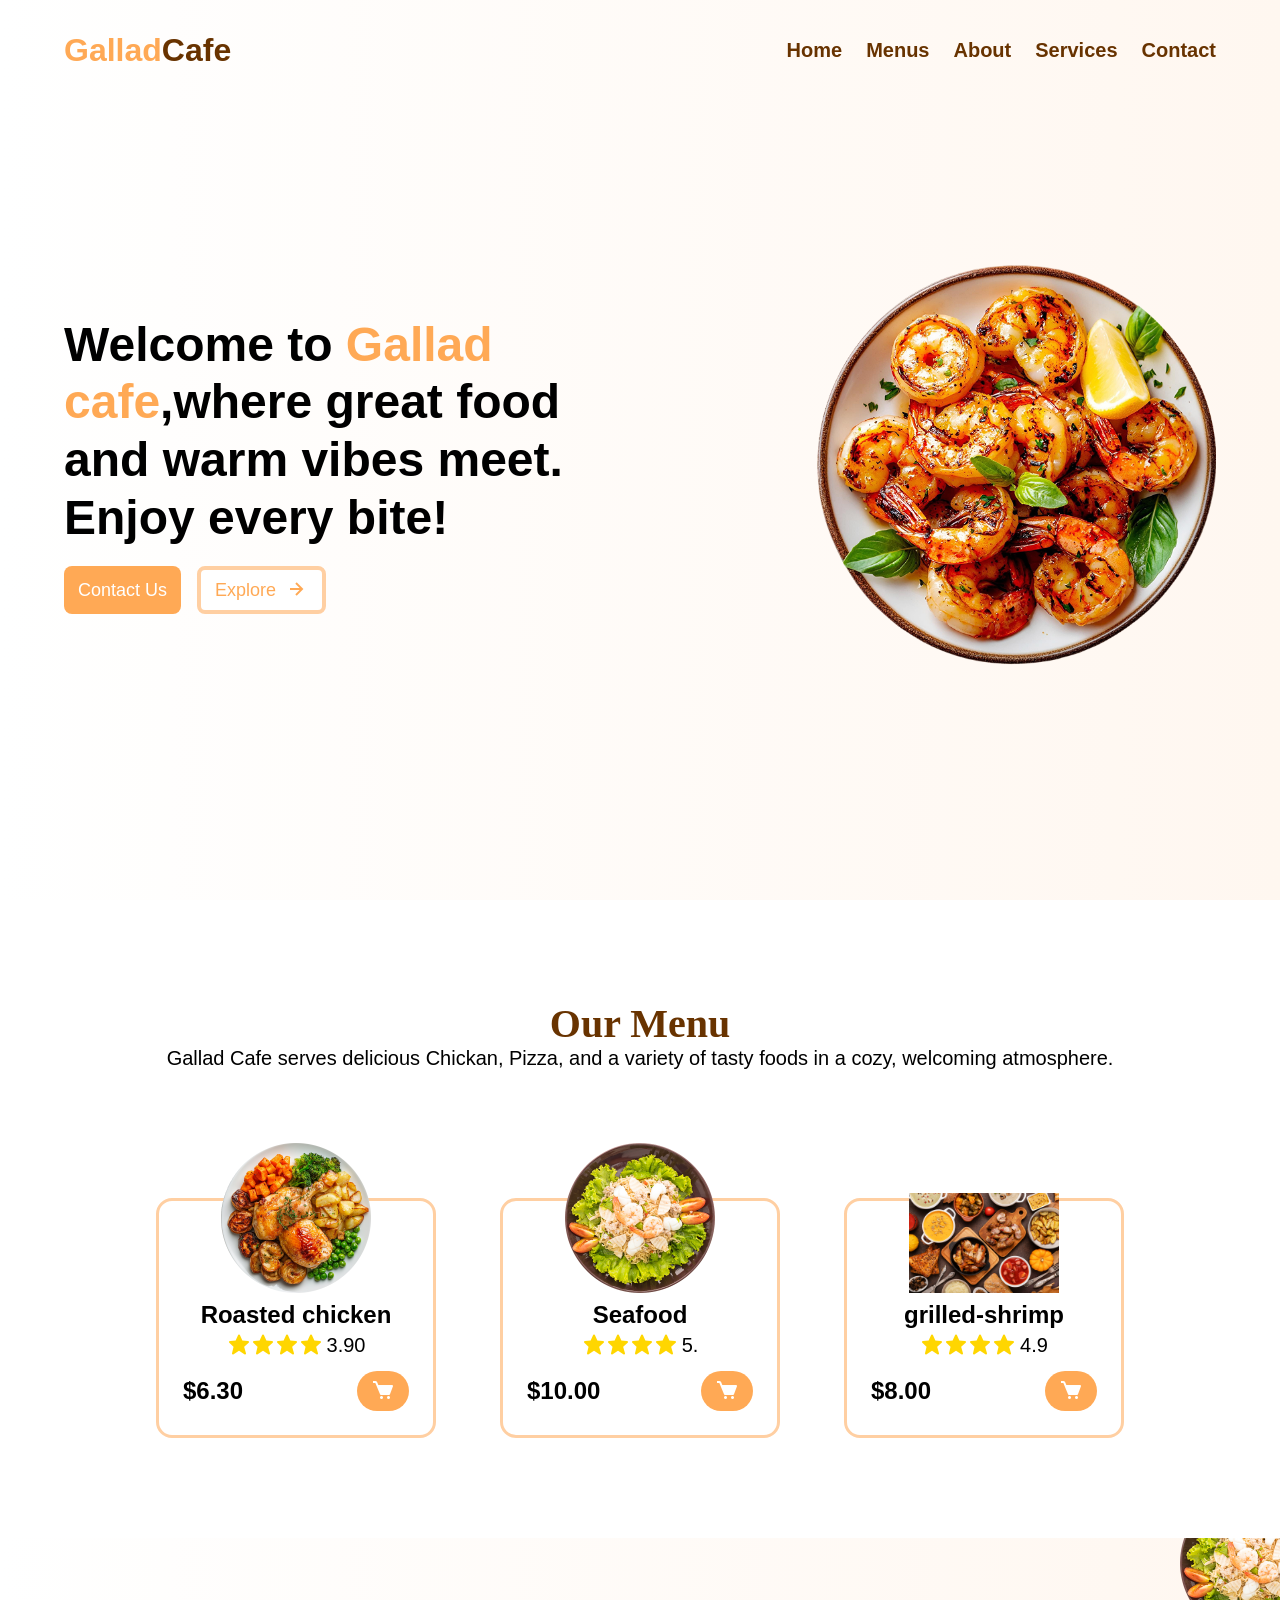
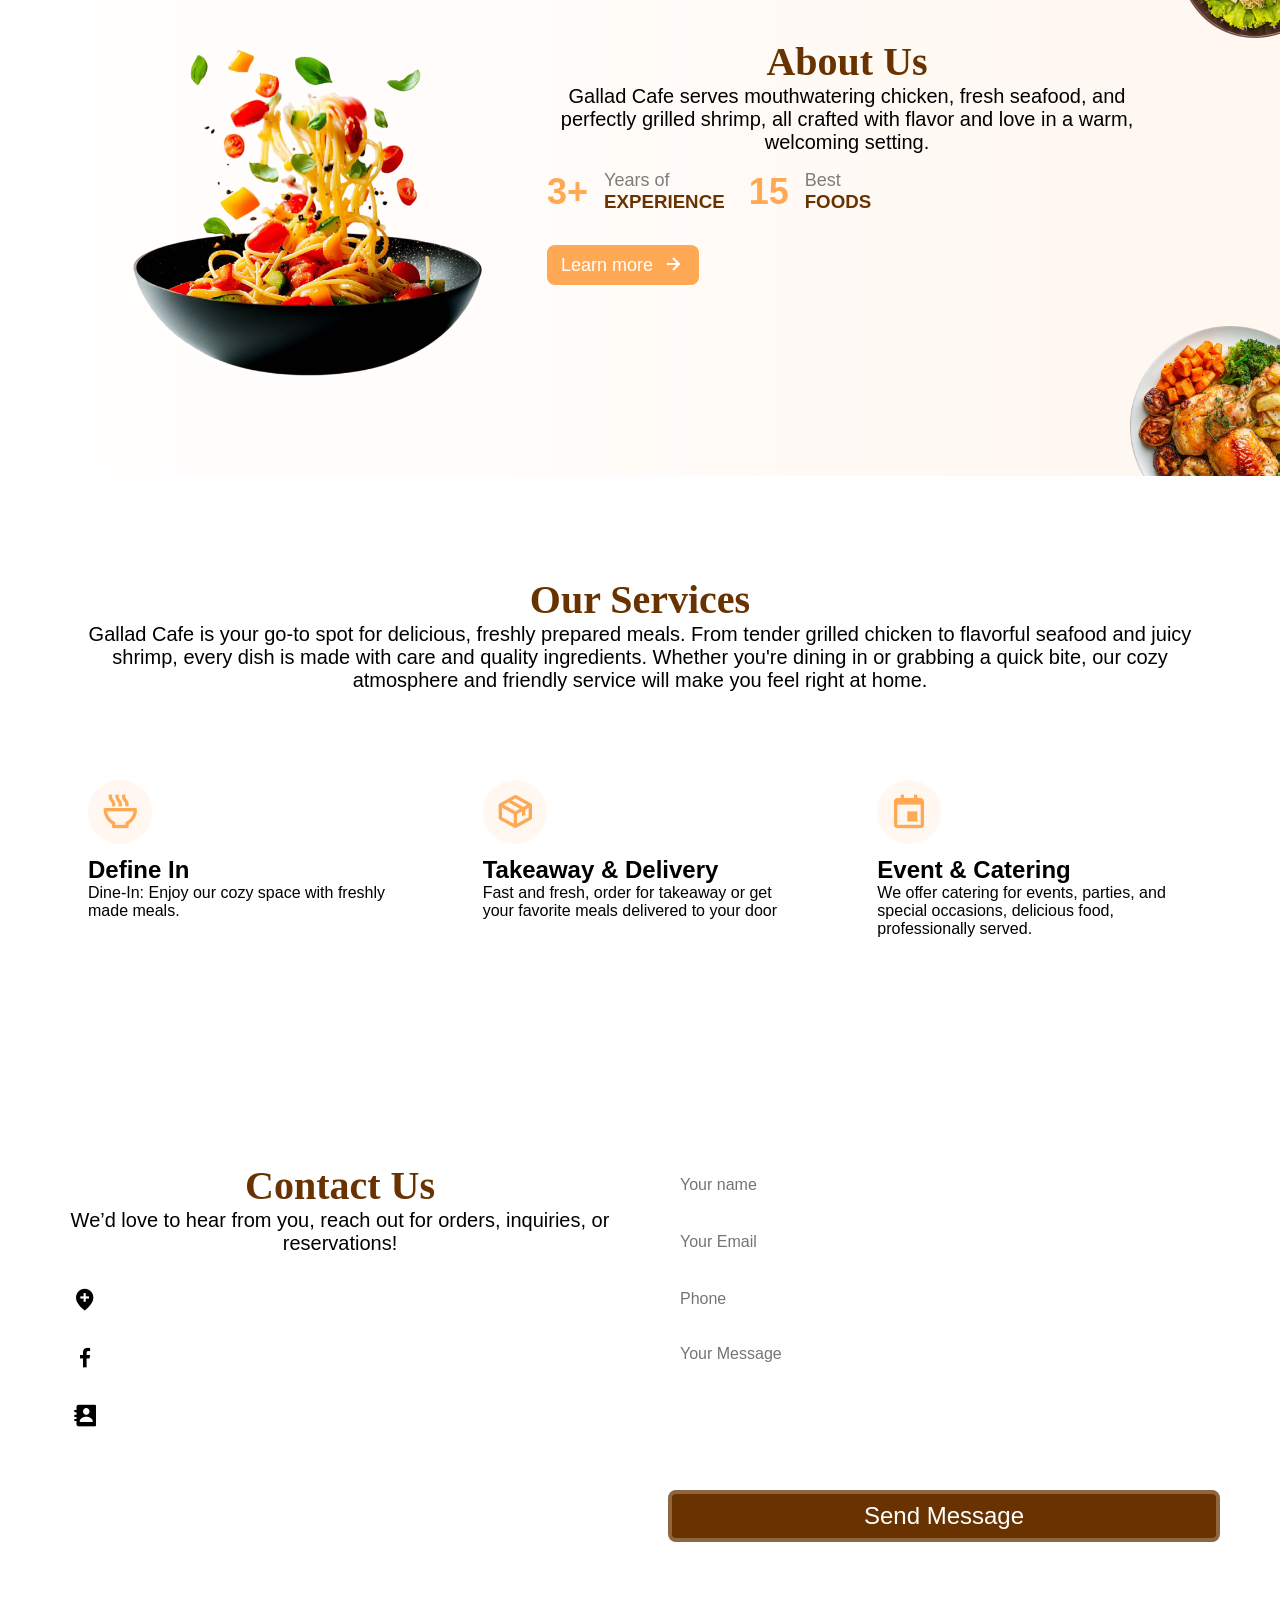
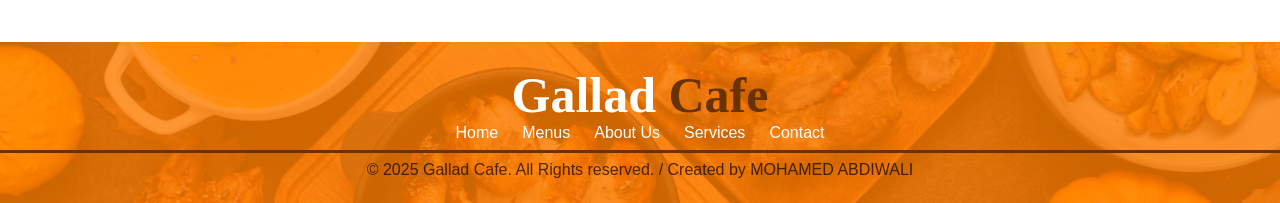
==== Restaurant.html @ 8cb32414 "My restuarant" ====
<!DOCTYPE html>
<html lang="en">
<head>
  <meta charset="UTF-8">
  <meta name="viewport" content="width=device-width, initial-scale=1.0">
  <title>Gallad Cafe</title>
  <link rel="preconnect" href="https://fonts.googleapis.com">
  <link rel="preconnect" href="https://fonts.gstatic.com" crossorigin>
  <link href='https://unpkg.com/boxicons@2.1.4/css/boxicons.min.css' rel="stylesheet">
  <link rel="stylesheet" href="Restuarant.css">
</head>
<body>
      <!-- Header -->
       <header class="header">
        <h1 class="header-title">Gallad<span>Cafe</span></h1>

        <ul class="header-menus">
          <li><a href="#Home">Home</a></li>
          <li><a href="#Menus">Menus</a></li>
          <li><a href="#About">About</a></li>
          <li><a href="#Services">Services</a></li>
          <li><a href="#Contact">Contact</a></li>
    

        </ul>
       </header>

       <!-- Home section -->
       <section id="home" class="section-home section-menu">
        <div class="section-home_content">
            <h1 class="section-home_title">Welcome to <span>Gallad cafe</span>,where great food and warm vibes meet. Enjoy every bite!</h1>
            <div class="section-home_buttons">
                <button class="primary-button">Contact Us</button>
                <button class="light-button">Explore
                  <i class='bx bx-right-arrow-alt'></i>
                </button>
            </div>
        </div>
        <img class="section-home_img" src="grilled-shrimp.png" alt="">

    </section>
       <!-- end section home -->

       <!--section-menus  -->

       <section class="section-menus section-menu" id="menus">
        <h1 class="section-title">Our <span>Menu</span></h1>
        <p class="section-desk">Gallad Cafe serves delicious Chickan, Pizza, and a variety of tasty foods in a cozy, welcoming atmosphere.</p>
          
        <div class="section-menus_cards">

          <!-- card 1 -->
          <div class="section-menus_card">
            <img class="section-menus_card-image" src="roasted-chicken.png" alt="">
            <h3 class="section-menus_card-title">Roasted chicken</h3>

            <div class="section-menus_card-rating">
              <i class='bx bxs-star'></i>
              <i class='bx bxs-star'></i>
              <i class='bx bxs-star'></i>
              <i class='bx bxs-star'></i>
              <span>3.90</span>
             
            </div>
            
            <div class="section-menus_card-footer">
              <h2 class="section-menus_card-price">$6.30</h2>
              <button class=" section-menus_card-button--buy primary-button">
                <i class='bx bxs-cart'></i>
              </button>

        
            </div>
        </div>

        <!-- card 2 -->
        <div class="section-menus_card">
          <img class="section-menus_card-image" src="seafood-noodles.png" alt="">
          <h3 class="section-menus_card-title">Seafood</h3>

          <div class="section-menus_card-rating">
            <i class='bx bxs-star'></i>
            <i class='bx bxs-star'></i>
            <i class='bx bxs-star'></i>
            <i class='bx bxs-star'></i>
            <span>5.</span>
           
          </div>
          
          <div class="section-menus_card-footer">
            <h2 class="section-menus_card-price">$10.00</h2>
            <button class=" section-menus_card-button--buy primary-button">
              <i class='bx bxs-cart'></i>
            </button>
          </div>
        </div>
          
          <!-- card 3 -->
            <div class="section-menus_card">
              <img class="section-menus_card-image" src="top-view-table-full-food.jpg" alt="">
              <h3 class="section-menus_card-title">grilled-shrimp</h3>
  
              <div class="section-menus_card-rating">
                <i class='bx bxs-star'></i>
                <i class='bx bxs-star'></i>
                <i class='bx bxs-star'></i>
                <i class='bx bxs-star'></i>
                <span>4.9</span>
               
              </div>
              
              <div class="section-menus_card-footer">
                <h2 class="section-menus_card-price">$8.00</h2>
                <button class=" section-menus_card-button--buy primary-button">
                  <i class='bx bxs-cart'></i>
                </button>
  
          
              </div>
              </div>
        
          </div>
       </section>

       <!-- end section-menus -->

       <!-- section about -->
        <section id="about" class="section-about section-menu">
          <img class="section-about-image" src="pasta.png" alt="pasta">
          <div class="section-about_content">
            <h1 class="section-title">About <span>Us</span></h1>
            <p class="section-desk">Gallad Cafe serves mouthwatering chicken, fresh seafood, and perfectly grilled shrimp, all crafted with flavor and love in a warm, welcoming setting.</p>

            <div class="section-about_stats">
              <div class="section-about_stat">
              <h1 class="section-about_stat-number">3+</h1>
              <div class="section-about_stat-text">
                <span class="section-about_stat-desk">Years of</span>
                <h3 class="section-about_stat-title">EXPERIENCE</h3>
              </div>
            </div>

            <div class="section-about_stat">
              <h1 class="section-about_stat-number">15</h1>
              <div class="section-about_stat-text">
                <span class="section-about_stat-desk">Best</span>
                <h3 class="section-about_stat-title">FOODS</h3>
              </div>
            </div>
            
          </div>
          <button class="primary-button hover-icon-right">Learn more
            <i class='bx bx-right-arrow-alt'></i>
          </button>
          

          </div>

          <img class="section-about_image-background1" src="seafood-noodles.png" alt="seafood">

          <img class="section-about_image-background2" src="roasted-chicken.png" alt="chicken">
        
        </section>
        <!-- end section about -->


        <!-- section services -->

        <section class="section-services section-menu" id="services">
          <h1 class="section-title">Our <span>Services</span></h1>
          <p class="section-desk">Gallad Cafe is your go-to spot for delicious, freshly prepared meals. From tender grilled chicken to flavorful seafood and juicy shrimp, every dish is made with care and quality ingredients. Whether you're dining in or grabbing a quick bite, our cozy atmosphere and friendly service will make you feel right at home.</p>

          <div class="section-servic_cards">

            <div class="section-services_card">
              <div class="section-services_card-icon">
                <i class='bx bx-bowl-hot'></i>
              </div>
              <h1 class="section-services_card-title">Define In</h1>
              <p>Dine-In: Enjoy our cozy space with freshly made meals.</p>
            </div>
            <div class="section-services_card">
              <div class="section-services_card-icon">
                <i class='bx bx-package'></i>
              </div>
              <h1 class="section-services_card-title">Takeaway & Delivery</h1>
              <p>Fast and fresh, order for takeaway or get your favorite meals delivered to your door</p>
          </div>
          <div class="section-services_card">
            <div class="section-services_card-icon">
              <i class='bx bx-calendar-event'></i>
            </div>
            <h1 class="section-services_card-title">Event & Catering</h1>
            <p>We offer catering for events, parties, and special occasions, delicious food, professionally served.</p>
        </div>
          
          
          </div>
          


        </section>
        <!-- end section services -->

        <!-- section contact -->

        <section class="section-contact section-menu" id="contact">
          <div class="section-contact_info">
            <h1 class="section-title">Contact <span>Us</span></h1>
            <p class="section-desk">We’d love to hear from you, reach out for orders, inquiries, or reservations!</p>

            <div class="section-contact_info-items">
              <div class="section-contact_info-item">

                <div class="section-contact_info-item-icon">
                  <i class='bx bxs-location-plus'></i>
                </div>
                <a class="section-contact_info-item-link" href="#">
                  Gallad Cafe, Parklands, Nairobi, Street 6, Near City Park.
                </a>
              
              </div>
              <div class="section-contact_info-item">

                <div class="section-contact_info-item-icon">
                  <i class='bx bxl-facebook'></i>
                </div>
                <a class="section-contact_info-item-link" href="#">
                  @GalladCafe
                </a>
              
              </div>
              <div class="section-contact_info-item">

                <div class="section-contact_info-item-icon">
                  <i class='bx bxs-contact'></i>
                </div>
                <a class="section-contact_info-item-link" href="#">
                  0742283377
                </a>
              
              </div>
            </div>


          </div>
        </div>

            <form class="section-contact_form" action="#" >
              <input type="text" class="text-field" placeholder="Your name">
              <input type="Email" class="text-field" placeholder="Your Email">
              <input type="Tell" class="text-field" placeholder="Phone">
              <textarea class="text-field text-field--textarea" placeholder="Your Message" rows="5"></textarea>
              <button class=" section-contact_form-button secondary-button">Send Message</button>


            </form>
        </section>

        <!-- end section contact -->

        <!-- Footer -->
         <footer class="footer">
          <h1 class="footer_title">Gallad <span>Cafe</span></h1>
          <ul class="Footer_menus">
            <li class="footer_menus-menu"><a href="#Home">Home</a></li>
            <li class="footer_menus-menu"><a href="#Menus">Menus</a></li>
            <li class="footer_menus-menu"><a href="#About Us">About Us</a></li>
            <li class="footer_menus-menu"><a href="#Services">Services</a></li>
            <li class="footer_menus-menu"><a href="#Contact">Contact</a></li>

          </ul>

          <div class="footer_divider"></div>
          <p class="footer_copright">
            &copy; 2025 Gallad Cafe. All Rights reserved. / Created by MOHAMED ABDIWALI
          </p>
           
         </footer>


        <!-- end Footer -->

</body>
</html>
---- Restuarant.css ----
@import url('https://fonts.googleapis.com/css2?family=Poppins:ital,wght@0,100;0,200;0,300;0,400;0,500;0,600;0,700;0,800;0,900;1,100;1,200;1,300;1,400;1,500;1,600;1,700;1,800;1,900&family=Roboto:ital,wght@0,100..900;1,100..900&display=swap');

*{
    margin: 0;
    padding: 0;
    box-sizing: border-box;
    font-family: 'Poppons', sans-serif ;
}

html{
    scroll-behavior: smooth;
    scroll-padding-top: 100px;

}


:root{
    /* colors */
    --primary-color: #ffa955;
    --background-primary-color: #fff7f0;
    --border-primary-color: #ffcfa2;
    --light-primary-color: #ffbf80;
    --secondary-color: #683300;
    --gray-color: #7f7d7b;
    --transparent-025: rgba(255, 255, 255, 0.25);

    /* radias */
    --small-radias: 8px;
    --medium-radias: 16px;
    --large-radias: 24px;

}

/* components */
.section-menu{
    padding-inline: 5%;
    padding-block: 100px;
}

.primary-button,
.light-button,
.secondary-button{
    padding: 8px 14px;
    font-size: 18px;
    border-radius: var(--small-radias);
    font-weight: 400;
    cursor: pointer;
    display: flex;
    align-items: center;
    gap: 8px;
}

.primary-button:hover i,
.light-button:hover i,
.secondary-button{
    transform: translateX(4px);
}
.primary-button i ,
.light-button i,
.secondary-button {
    font-size: 24px;
    transition: 300ms ease;
     
}

/* .primary-button i,
.light-button i {
font-size: 24px;
} */



.light-button{
    background: white;
    color: var(--primary-color);
    border: 4px solid var(--border-primary-color);

   
}


.primary-button{
    background: var(--primary-color);
    color:white;
    border: 4px solid rgba var(--transparent-025);
   
}

.secondary-button{
    background: var(--secondary-color);
    color: white;
    border: 4px solid var(--transparent-025);
}
.section-title{
    font-family: 'praise', cursive;
    font-size: 40px;
    color: var(--primary-color);
    
}

.section-title span{
    font-family: 'praise', cursive;
    color: var(--secondary-color);
}

.section-desk{
    font-size: 20px;
}
.text-field{
    background: var(--transparent-025);
    padding: 8px 12px;
    border-radius: var(--small-radias);
    border: 4px solid transparent;
    outline: none;
    font-size: 18px;
    color: var(--secondary-color);
    font-weight: 500;
}

.text-field::placeholder{
    font-size: 16px;

}

.text-field--textarea{
    resize: none;
}

/* end components */

/* Header */
.header{
     /* border: solid;  */
     background: linear-gradient(  to right, white, var(--background-primary-color));
    display: flex;
    justify-content: space-between;
    padding-inline: 5%;
    height: 100px;
    align-items: center;
    position: fixed;
    width: 100%;
    box-shadow: 0, 0, 10px rgba(0, 0, 0, 0.1);
    z-index: 1;
}

.header-title{
    color: var(--primary-color);
}
.header-title span{
    color: var(--secondary-color);
}

.header-menus{
    list-style: none;
    display: flex;
    gap: 24px;
}

.header-menus li a{
    text-decoration: none;
    font-weight: 600;
    color: var(--secondary-color);
    font-size: 20px;
    transition: 300ms ease;
    position: relative;
}

.header-menus li a:hover{
    color: var(--primary-color);
}

.header-menus li a::after{
    content: '';
    position: absolute;
    width: 0;
    height: 2px;
    background: var(--primary-color);
    left: 0;
    bottom: -6px;
    transition: 300ms ease;
}

.header-menus li a:hover::after{
    width: 100%;
}

/* sectionhome */
.section-home{
    padding-top: 130px;
    
    display: flex;
    align-items: center;
    background: linear-gradient(to right, white, var(--background-primary-color));
    gap: 80px;
    min-height: 100dvb;
    justify-content: space-between;
}

.section-home_title{
    line-height: 1.2;
    font-size: 48px;
    width: 500px;
}

.section-home_title span{
    color: var(--primary-color);
}

.section-home_buttons{
    display: flex;
    margin-top: 20px;
    gap: 16px;


}


.section-home_img{
    width: 90%;
    max-width: 400px;
}

/* section menu */

.section-title,
.section-desk{
    text-align: center;

}

.section-menus_cards{
    margin-top: 64px;
    display: flex;
    justify-content: center;
    gap: 64px;
    flex-wrap: wrap;
}
.section-menus_card{
    border: 3px solid var(--border-primary-color);
    width: 280px;
    border-radius: var(--medium-radias);
    display: flex;
    flex-direction: column;
    align-items: center;
    height: 240px;
    justify-content: end;
    margin-top: 64px;
    cursor: pointer;
    padding: 24px;
    transition: 300ms ease;
}

.section-menus_card:hover{
    background: var(--primary-color);
    color: green;
    margin-top: 55px;
}


.section-menus_card-image{
    width: 150px;
}

.section-menus_card-title{
    font-size: 24px;
    margin-top: 8px;
}


.section-menus_card-rating{
    display: flex;
    align-items: center;
    margin-top: 4px;

}

.section-menus_card-rating i {
    color: #ffd600;
    font-size: 24px;
}

.section-menus_card-rating span {
    margin-left: 4px;
    font-size: 20px;
}

.section-menus_card-footer{
    display: flex;
    align-items: center;
    justify-content: space-between;
    width: 100%;
    margin-top: 14px;
}

.section-menus_card-price{
    font-weight: 600;

}

.section-menus_card-button--buy{
    border-radius: var(--large-radias);
}
    

/* end section menu */

/* section about */

.section-about{
    display: flex;
    gap: 64px;
    background: linear-gradient(to right, white, var(--background-primary-color));
    justify-content: center;
    position: relative;
    overflow: hidden;


}

.section-about_content{
    
    max-width: 600px;
}

.section-about-image{
    max-width: 350px;
    object-fit: scale-down;
}

.section-about_stats{
   
    display: flex;
    gap: 24px;
    margin-top: 16px;
    margin-bottom: 32px;
}

.section-about_stat{
    
    display: flex;
    align-items: center;
    gap: 16px;

}

.section-about_stat-number{
    font-size: 36px;
    color: var(--primary-color);
}

.section-about_stat-desk{
    font-size: 18px;
    font-weight: 500;
    opacity: 0.5;
}

.section-about_stat-title{
    color: var(--secondary-color);
}

.section-about_image-background1{
    width: 150px;
    position: absolute;
    top: -50px;
    right: -50px;
}

.section-about_image-background2{
    width: 200px;
    position: absolute;
    right: -50px;
    bottom: -50px;
}

/* end section about */

/* Section services */
.section-servic_cards{
   
    margin-top: 64px;
    display: flex;
    gap: 32px;
    justify-content: space-between;
}

.section-services_card{
    padding: 24px;
    transition: 300ms ease;
    cursor: pointer;
    width: 100%;
}

.section-services_card:hover{
    background: var(--primary-color);
    color: white;
    scale: 1.01;
    box-shadow: 0px 0px 40px rgba(0, 0, 0, 0.15);
}
.section-services_card:hover  .section-services_card-icon i {
    color: white;
    transition: 300ms ease;
}


.section-services_card-icon{
    background: var(--background-primary-color);
    width: fit-content;
    border-radius: 99px;
    transition: 300ms ease;
}

.section-services_card-icon i{
    font-size: 40px;
padding: 12px;
color: var(--primary-color);
}

.section-services_card-title{
    margin-top: 12px;
}


/* end Section services */

/* Section contact */
.section-contact{
    background: linear-gradient(to bottom, var(--primary-color)), #ff9228;
    display: grid;
    grid-template-columns: repeat(2, 1fr);
    gap: 48px;
}
.section-title{
    color: var(--secondary-color);
}

.section-contact_info-items{
    
    margin-top: 24px;
    display: flex;
    flex-direction: column;
    gap: 16px;
}

.section-contact_info-item{
   
    display: flex;
    align-items: center;
    gap: 12px;
}
.section-contact_info-item-icon{
    background: var(--transparent-025);
    padding: 8px;
    display: flex;
    border-radius: 99px;
}

.section-contact_info-item-icon i {
    font-size: 26px;
}

.section-contact_info-item-link{
    color: white;
    font-size: 18px;
    text-decoration: none;
}
.section-contact_info-item-link:hover{
    text-decoration: underline;
}

.section-contact_form{
    display: flex;
    flex-direction: column;
    gap: 12px;
}
.section-contact_form-button{
    margin-top: 16px;
    display: flex;
    font-weight: 500;
    justify-content: center;
}

/* end Section contact */

/* Footer */
.footer {
    background: linear-gradient(rgba(255,126, 0, 0.8),
    rgba(255, 126, 0, 0.8)),
    url(top-view-table-full-food.jpg);
    background-size: cover;
    background-position: center ;
    display: flex;
    flex-direction: column;
    align-items: center;
    padding-block: 24px;
     
     
    
}

.footer_title{
    color: white;
    font-family: 'praise', cursive;
    font-size: 50px;
}

.footer_title span{
    color: var(--secondary-color);
    font-family: 'praise', cursive;
}

.Footer_menus{
    display: flex;
    gap: 24px;
}

.Footer_menus li{
    list-style: none;
}

.Footer_menus li a{
    text-decoration: none;
    color: white;

}

.Footer_menus li a:hover{
    text-decoration: underline;
}

.footer_divider{
    width: 100%;
    height: 3px;
    background: var(--secondary-color);
    margin-block: 8px;
}

.footer_copright{
    opacity: 0.7;
}

/* end Footer */


@media screen and (max-width:768px){

    /* header */
    .header-menus{
        position: absolute;
        top: 100px;
        background: linear-gradient(to right, white, var(--background-primary-color));
        flex-direction: column;
        width: 100%;
        left: 0;
        padding-inline-start: 5%;
        padding-block: 24px;

    }
    /* end header */
    /* section-home */
    .section-home{
        flex-direction: column-reverse;
        justify-content: center;
    }
    .section-home_img{
        max-width: 250px;
        width: 100%;

    }

    .section-home_title{
        font-size: 2rem;
        width: 100%;
    }

    

    /* end section-home */
    
}
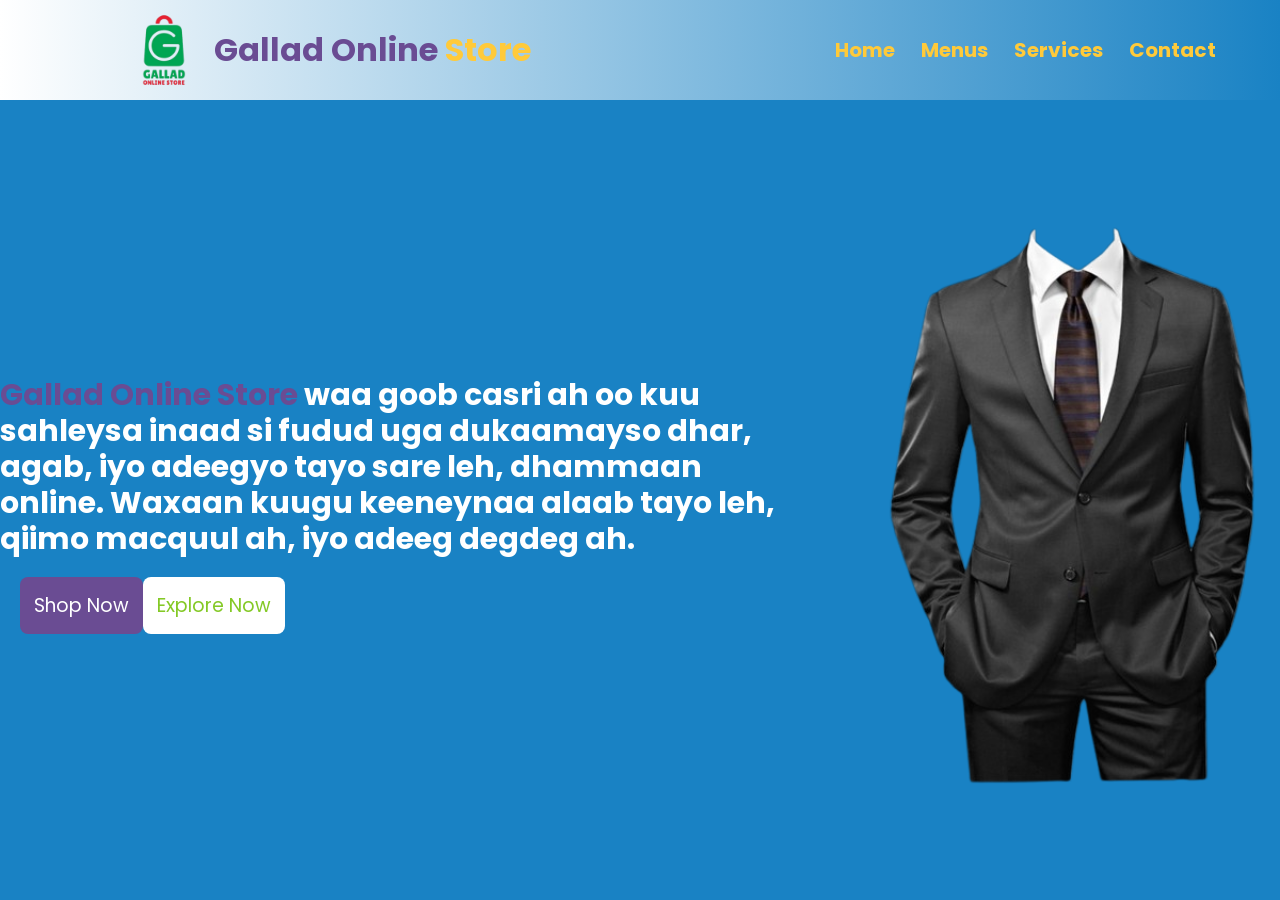
==== commit 9a1ec48a: "add images and full Restuarant site" ====
--- a/Restaurant.html
+++ b/Restaurant.html
@@ -4,282 +4,46 @@
   <meta charset="UTF-8">
   <meta name="viewport" content="width=device-width, initial-scale=1.0">
   <title>Gallad Cafe</title>
-  <link rel="preconnect" href="https://fonts.googleapis.com">
-  <link rel="preconnect" href="https://fonts.gstatic.com" crossorigin>
-  <link href='https://unpkg.com/boxicons@2.1.4/css/boxicons.min.css' rel="stylesheet">
   <link rel="stylesheet" href="Restuarant.css">
 </head>
 <body>
-      <!-- Header -->
-       <header class="header">
-        <h1 class="header-title">Gallad<span>Cafe</span></h1>
+  <!-- header -->
+  <header class="header">
+    <div class="left-header">
+      <img class="logo" src="galladlogo.png" alt="logo">
+      <h1>Gallad Online <span>Store</span></h1>
 
-        <ul class="header-menus">
-          <li><a href="#Home">Home</a></li>
-          <li><a href="#Menus">Menus</a></li>
-          <li><a href="#About">About</a></li>
-          <li><a href="#Services">Services</a></li>
-          <li><a href="#Contact">Contact</a></li>
+    </div>
     
 
-        </ul>
-       </header>
-
-       <!-- Home section -->
-       <section id="home" class="section-home section-menu">
-        <div class="section-home_content">
-            <h1 class="section-home_title">Welcome to <span>Gallad cafe</span>,where great food and warm vibes meet. Enjoy every bite!</h1>
-            <div class="section-home_buttons">
-                <button class="primary-button">Contact Us</button>
-                <button class="light-button">Explore
-                  <i class='bx bx-right-arrow-alt'></i>
-                </button>
-            </div>
-        </div>
-        <img class="section-home_img" src="grilled-shrimp.png" alt="">
-
-    </section>
-       <!-- end section home -->
-
-       <!--section-menus  -->
-
-       <section class="section-menus section-menu" id="menus">
-        <h1 class="section-title">Our <span>Menu</span></h1>
-        <p class="section-desk">Gallad Cafe serves delicious Chickan, Pizza, and a variety of tasty foods in a cozy, welcoming atmosphere.</p>
-          
-        <div class="section-menus_cards">
-
-          <!-- card 1 -->
-          <div class="section-menus_card">
-            <img class="section-menus_card-image" src="roasted-chicken.png" alt="">
-            <h3 class="section-menus_card-title">Roasted chicken</h3>
-
-            <div class="section-menus_card-rating">
-              <i class='bx bxs-star'></i>
-              <i class='bx bxs-star'></i>
-              <i class='bx bxs-star'></i>
-              <i class='bx bxs-star'></i>
-              <span>3.90</span>
-             
-            </div>
-            
-            <div class="section-menus_card-footer">
-              <h2 class="section-menus_card-price">$6.30</h2>
-              <button class=" section-menus_card-button--buy primary-button">
-                <i class='bx bxs-cart'></i>
-              </button>
-
-        
-            </div>
-        </div>
-
-        <!-- card 2 -->
-        <div class="section-menus_card">
-          <img class="section-menus_card-image" src="seafood-noodles.png" alt="">
-          <h3 class="section-menus_card-title">Seafood</h3>
-
-          <div class="section-menus_card-rating">
-            <i class='bx bxs-star'></i>
-            <i class='bx bxs-star'></i>
-            <i class='bx bxs-star'></i>
-            <i class='bx bxs-star'></i>
-            <span>5.</span>
-           
-          </div>
-          
-          <div class="section-menus_card-footer">
-            <h2 class="section-menus_card-price">$10.00</h2>
-            <button class=" section-menus_card-button--buy primary-button">
-              <i class='bx bxs-cart'></i>
-            </button>
-          </div>
-        </div>
-          
-          <!-- card 3 -->
-            <div class="section-menus_card">
-              <img class="section-menus_card-image" src="top-view-table-full-food.jpg" alt="">
-              <h3 class="section-menus_card-title">grilled-shrimp</h3>
-  
-              <div class="section-menus_card-rating">
-                <i class='bx bxs-star'></i>
-                <i class='bx bxs-star'></i>
-                <i class='bx bxs-star'></i>
-                <i class='bx bxs-star'></i>
-                <span>4.9</span>
-               
-              </div>
-              
-              <div class="section-menus_card-footer">
-                <h2 class="section-menus_card-price">$8.00</h2>
-                <button class=" section-menus_card-button--buy primary-button">
-                  <i class='bx bxs-cart'></i>
-                </button>
-  
-          
-              </div>
-              </div>
-        
-          </div>
-       </section>
-
-       <!-- end section-menus -->
-
-       <!-- section about -->
-        <section id="about" class="section-about section-menu">
-          <img class="section-about-image" src="pasta.png" alt="pasta">
-          <div class="section-about_content">
-            <h1 class="section-title">About <span>Us</span></h1>
-            <p class="section-desk">Gallad Cafe serves mouthwatering chicken, fresh seafood, and perfectly grilled shrimp, all crafted with flavor and love in a warm, welcoming setting.</p>
-
-            <div class="section-about_stats">
-              <div class="section-about_stat">
-              <h1 class="section-about_stat-number">3+</h1>
-              <div class="section-about_stat-text">
-                <span class="section-about_stat-desk">Years of</span>
-                <h3 class="section-about_stat-title">EXPERIENCE</h3>
-              </div>
-            </div>
-
-            <div class="section-about_stat">
-              <h1 class="section-about_stat-number">15</h1>
-              <div class="section-about_stat-text">
-                <span class="section-about_stat-desk">Best</span>
-                <h3 class="section-about_stat-title">FOODS</h3>
-              </div>
-            </div>
-            
-          </div>
-          <button class="primary-button hover-icon-right">Learn more
-            <i class='bx bx-right-arrow-alt'></i>
-          </button>
-          
-
-          </div>
-
-          <img class="section-about_image-background1" src="seafood-noodles.png" alt="seafood">
-
-          <img class="section-about_image-background2" src="roasted-chicken.png" alt="chicken">
-        
-        </section>
-        <!-- end section about -->
+    <ul class="header-menus">
+      <li><a href="#Home">Home</a></li>
+      <li><a href="#Menus">Menus</a></li>
+      <li><a href="#Services">Services</a></li>
+      <li><a href="#Contact">Contact</a></li>
 
 
-        <!-- section services -->
 
-        <section class="section-services section-menu" id="services">
-          <h1 class="section-title">Our <span>Services</span></h1>
-          <p class="section-desk">Gallad Cafe is your go-to spot for delicious, freshly prepared meals. From tender grilled chicken to flavorful seafood and juicy shrimp, every dish is made with care and quality ingredients. Whether you're dining in or grabbing a quick bite, our cozy atmosphere and friendly service will make you feel right at home.</p>
+    </ul>
 
-          <div class="section-servic_cards">
+  </header>
+   <!-- end header -->
 
-            <div class="section-services_card">
-              <div class="section-services_card-icon">
-                <i class='bx bx-bowl-hot'></i>
-              </div>
-              <h1 class="section-services_card-title">Define In</h1>
-              <p>Dine-In: Enjoy our cozy space with freshly made meals.</p>
-            </div>
-            <div class="section-services_card">
-              <div class="section-services_card-icon">
-                <i class='bx bx-package'></i>
-              </div>
-              <h1 class="section-services_card-title">Takeaway & Delivery</h1>
-              <p>Fast and fresh, order for takeaway or get your favorite meals delivered to your door</p>
-          </div>
-          <div class="section-services_card">
-            <div class="section-services_card-icon">
-              <i class='bx bx-calendar-event'></i>
-            </div>
-            <h1 class="section-services_card-title">Event & Catering</h1>
-            <p>We offer catering for events, parties, and special occasions, delicious food, professionally served.</p>
-        </div>
-          
-          
-          </div>
-          
+   <!-- home section -->
+   <section class="section-home section-menu">
+    <div class="section-home_content">
+      <h1 class="section-home_title"><span> Gallad Online </span> <span>Store</span> waa goob casri ah oo kuu sahleysa inaad si fudud uga dukaamayso dhar, agab, iyo adeegyo tayo sare leh, dhammaan online. Waxaan kuugu keeneynaa alaab tayo leh, qiimo macquul ah, iyo adeeg degdeg ah.</h1>
+      <div class="section-home_buttons">
+        <button class="primary-button">Shop Now</button>
+        <button class="light-button">Explore Now</button>
 
+      </div>
 
-        </section>
-        <!-- end section services -->
+    </div>
+    <img class="section-home_image" src="suit.png" alt="suit">
 
-        <!-- section contact -->
-
-        <section class="section-contact section-menu" id="contact">
-          <div class="section-contact_info">
-            <h1 class="section-title">Contact <span>Us</span></h1>
-            <p class="section-desk">We’d love to hear from you, reach out for orders, inquiries, or reservations!</p>
-
-            <div class="section-contact_info-items">
-              <div class="section-contact_info-item">
-
-                <div class="section-contact_info-item-icon">
-                  <i class='bx bxs-location-plus'></i>
-                </div>
-                <a class="section-contact_info-item-link" href="#">
-                  Gallad Cafe, Parklands, Nairobi, Street 6, Near City Park.
-                </a>
-              
-              </div>
-              <div class="section-contact_info-item">
-
-                <div class="section-contact_info-item-icon">
-                  <i class='bx bxl-facebook'></i>
-                </div>
-                <a class="section-contact_info-item-link" href="#">
-                  @GalladCafe
-                </a>
-              
-              </div>
-              <div class="section-contact_info-item">
-
-                <div class="section-contact_info-item-icon">
-                  <i class='bx bxs-contact'></i>
-                </div>
-                <a class="section-contact_info-item-link" href="#">
-                  0742283377
-                </a>
-              
-              </div>
-            </div>
-
-
-          </div>
-        </div>
-
-            <form class="section-contact_form" action="#" >
-              <input type="text" class="text-field" placeholder="Your name">
-              <input type="Email" class="text-field" placeholder="Your Email">
-              <input type="Tell" class="text-field" placeholder="Phone">
-              <textarea class="text-field text-field--textarea" placeholder="Your Message" rows="5"></textarea>
-              <button class=" section-contact_form-button secondary-button">Send Message</button>
-
-
-            </form>
-        </section>
-
-        <!-- end section contact -->
-
-        <!-- Footer -->
-         <footer class="footer">
-          <h1 class="footer_title">Gallad <span>Cafe</span></h1>
-          <ul class="Footer_menus">
-            <li class="footer_menus-menu"><a href="#Home">Home</a></li>
-            <li class="footer_menus-menu"><a href="#Menus">Menus</a></li>
-            <li class="footer_menus-menu"><a href="#About Us">About Us</a></li>
-            <li class="footer_menus-menu"><a href="#Services">Services</a></li>
-            <li class="footer_menus-menu"><a href="#Contact">Contact</a></li>
-
-          </ul>
-
-          <div class="footer_divider"></div>
-          <p class="footer_copright">
-            &copy; 2025 Gallad Cafe. All Rights reserved. / Created by MOHAMED ABDIWALI
-          </p>
-           
-         </footer>
-
-
-        <!-- end Footer -->
-
+   </section>
+   <!-- end home section -->
+  
 </body>
 </html>
--- a/Restuarant.css
+++ b/Restuarant.css
@@ -1,137 +1,31 @@
-@import url('https://fonts.googleapis.com/css2?family=Poppins:ital,wght@0,100;0,200;0,300;0,400;0,500;0,600;0,700;0,800;0,900;1,100;1,200;1,300;1,400;1,500;1,600;1,700;1,800;1,900&family=Roboto:ital,wght@0,100..900;1,100..900&display=swap');
+@import url('https://fonts.googleapis.com/css2?family=Poppins:ital,wght@0,100;0,200;0,300;0,400;0,500;0,600;0,700;0,800;0,900;1,100;1,200;1,300;1,400;1,500;1,600;1,700;1,800;1,900&display=swap');
 
 *{
-    margin: 0;
-    padding: 0;
-    box-sizing: border-box;
-    font-family: 'Poppons', sans-serif ;
+margin: 0;
+padding: 0;
+box-sizing: border-box;
+font-family: "Poppins", sans-serif;
+
+}
+:root{
+    /* colors */
+    --primary-color:#6a4c93;
+    --background-color:#1982c4;
+    --border-primary-color: #84c926;
+    --light-primary-color:#ff595e;
+    --secondary-color:#ffca3a;
+    --gray-color:#7f7d7b;
+    --transparent-025:rgba(255, 255, 255, 0.25);
+
+    /* radias */
+    --small-radias:8px;
+    --medium-radias:16px;
+    --large-radias:24px;
 }
 
-html{
-    scroll-behavior: smooth;
-    scroll-padding-top: 100px;
-
-}
-
-
-:root{
-    /* colors */
-    --primary-color: #ffa955;
-    --background-primary-color: #fff7f0;
-    --border-primary-color: #ffcfa2;
-    --light-primary-color: #ffbf80;
-    --secondary-color: #683300;
-    --gray-color: #7f7d7b;
-    --transparent-025: rgba(255, 255, 255, 0.25);
-
-    /* radias */
-    --small-radias: 8px;
-    --medium-radias: 16px;
-    --large-radias: 24px;
-
-}
-
-/* components */
-.section-menu{
-    padding-inline: 5%;
-    padding-block: 100px;
-}
-
-.primary-button,
-.light-button,
-.secondary-button{
-    padding: 8px 14px;
-    font-size: 18px;
-    border-radius: var(--small-radias);
-    font-weight: 400;
-    cursor: pointer;
-    display: flex;
-    align-items: center;
-    gap: 8px;
-}
-
-.primary-button:hover i,
-.light-button:hover i,
-.secondary-button{
-    transform: translateX(4px);
-}
-.primary-button i ,
-.light-button i,
-.secondary-button {
-    font-size: 24px;
-    transition: 300ms ease;
-     
-}
-
-/* .primary-button i,
-.light-button i {
-font-size: 24px;
-} */
-
-
-
-.light-button{
-    background: white;
-    color: var(--primary-color);
-    border: 4px solid var(--border-primary-color);
-
-   
-}
-
-
-.primary-button{
-    background: var(--primary-color);
-    color:white;
-    border: 4px solid rgba var(--transparent-025);
-   
-}
-
-.secondary-button{
-    background: var(--secondary-color);
-    color: white;
-    border: 4px solid var(--transparent-025);
-}
-.section-title{
-    font-family: 'praise', cursive;
-    font-size: 40px;
-    color: var(--primary-color);
-    
-}
-
-.section-title span{
-    font-family: 'praise', cursive;
-    color: var(--secondary-color);
-}
-
-.section-desk{
-    font-size: 20px;
-}
-.text-field{
-    background: var(--transparent-025);
-    padding: 8px 12px;
-    border-radius: var(--small-radias);
-    border: 4px solid transparent;
-    outline: none;
-    font-size: 18px;
-    color: var(--secondary-color);
-    font-weight: 500;
-}
-
-.text-field::placeholder{
-    font-size: 16px;
-
-}
-
-.text-field--textarea{
-    resize: none;
-}
-
-/* end components */
-
-/* Header */
+/* header */
 .header{
-     /* border: solid;  */
-     background: linear-gradient(  to right, white, var(--background-primary-color));
+    background:linear-gradient(to right, white, var(--background-color));
     display: flex;
     justify-content: space-between;
     padding-inline: 5%;
@@ -139,34 +33,55 @@
     align-items: center;
     position: fixed;
     width: 100%;
-    box-shadow: 0, 0, 10px rgba(0, 0, 0, 0.1);
+    box-shadow: 0, 0, 10px, rgba(0, 0, 0, 0.1);
     z-index: 1;
+    /* border: solid var(--border-primary-color); */
+
+}
+.left-header{
+    display: flex;
+    justify-content: space-between;
+    align-items: center;
+    padding: 10px 50px;
+    color: var(--primary-color);
+}
+.left-header span{
+    color: var(--secondary-color);
+
+}
+.logo{
+    max-width: 100px;
+    height: auto;
 }
 
 .header-title{
     color: var(--primary-color);
 }
+
 .header-title span{
     color: var(--secondary-color);
 }
 
-.header-menus{
+.header-menus {
     list-style: none;
     display: flex;
-    gap: 24px;
+    gap: 26px;
 }
 
 .header-menus li a{
     text-decoration: none;
-    font-weight: 600;
+    font-weight: 700;
     color: var(--secondary-color);
     font-size: 20px;
     transition: 300ms ease;
     position: relative;
+
 }
 
+
 .header-menus li a:hover{
-    color: var(--primary-color);
+    color: var(--primary-color); 
+    /* text-decoration: none; */
 }
 
 .header-menus li a::after{
@@ -183,397 +98,68 @@
 .header-menus li a:hover::after{
     width: 100%;
 }
+/* end header */
 
-/* sectionhome */
+/* section home */
 .section-home{
     padding-top: 130px;
-    
     display: flex;
     align-items: center;
-    background: linear-gradient(to right, white, var(--background-primary-color));
+    background: var(--background-color);
     gap: 80px;
-    min-height: 100dvb;
+    min-height: 100dvh;
     justify-content: space-between;
+   
 }
-
 .section-home_title{
     line-height: 1.2;
-    font-size: 48px;
-    width: 500px;
+    font-size: 30px;
+    width: 800px;
+    align-items: center;
+    color: white;
 }
-
 .section-home_title span{
     color: var(--primary-color);
 }
+/* .section-home_title span{
+    color: var(--secondary-color);
+} */
 
 .section-home_buttons{
     display: flex;
-    margin-top: 20px;
-    gap: 16px;
-
-
+    margin: 20px;
+    grid-auto-flow: 16px;
 }
 
-
-.section-home_img{
+.section-home_image{
     width: 90%;
     max-width: 400px;
 }
 
-/* section menu */
+.primary-button{
+    background: var(--primary-color);
+    color: white;
+    border: 4px solid rgba var(--transparent-025);
+}
 
-.section-title,
-.section-desk{
-    text-align: center;
+.light-button{
+    background: white;
+    color: var(--border-primary-color);
+    border: 4px solid rgba var(--transparent-025);
+}
+
+.primary-button,
+.light-button{
+    padding: 14px 14px;
+    font-size: 19px;
+    border-radius: var(--small-radias);
+    font-weight: 400;
+    cursor: pointer;
+    display: flex;
+    align-items: center;
+    gap: 10px;
+    
 
 }
 
-.section-menus_cards{
-    margin-top: 64px;
-    display: flex;
-    justify-content: center;
-    gap: 64px;
-    flex-wrap: wrap;
-}
-.section-menus_card{
-    border: 3px solid var(--border-primary-color);
-    width: 280px;
-    border-radius: var(--medium-radias);
-    display: flex;
-    flex-direction: column;
-    align-items: center;
-    height: 240px;
-    justify-content: end;
-    margin-top: 64px;
-    cursor: pointer;
-    padding: 24px;
-    transition: 300ms ease;
-}
-
-.section-menus_card:hover{
-    background: var(--primary-color);
-    color: green;
-    margin-top: 55px;
-}
-
-
-.section-menus_card-image{
-    width: 150px;
-}
-
-.section-menus_card-title{
-    font-size: 24px;
-    margin-top: 8px;
-}
-
-
-.section-menus_card-rating{
-    display: flex;
-    align-items: center;
-    margin-top: 4px;
-
-}
-
-.section-menus_card-rating i {
-    color: #ffd600;
-    font-size: 24px;
-}
-
-.section-menus_card-rating span {
-    margin-left: 4px;
-    font-size: 20px;
-}
-
-.section-menus_card-footer{
-    display: flex;
-    align-items: center;
-    justify-content: space-between;
-    width: 100%;
-    margin-top: 14px;
-}
-
-.section-menus_card-price{
-    font-weight: 600;
-
-}
-
-.section-menus_card-button--buy{
-    border-radius: var(--large-radias);
-}
-    
-
-/* end section menu */
-
-/* section about */
-
-.section-about{
-    display: flex;
-    gap: 64px;
-    background: linear-gradient(to right, white, var(--background-primary-color));
-    justify-content: center;
-    position: relative;
-    overflow: hidden;
-
-
-}
-
-.section-about_content{
-    
-    max-width: 600px;
-}
-
-.section-about-image{
-    max-width: 350px;
-    object-fit: scale-down;
-}
-
-.section-about_stats{
-   
-    display: flex;
-    gap: 24px;
-    margin-top: 16px;
-    margin-bottom: 32px;
-}
-
-.section-about_stat{
-    
-    display: flex;
-    align-items: center;
-    gap: 16px;
-
-}
-
-.section-about_stat-number{
-    font-size: 36px;
-    color: var(--primary-color);
-}
-
-.section-about_stat-desk{
-    font-size: 18px;
-    font-weight: 500;
-    opacity: 0.5;
-}
-
-.section-about_stat-title{
-    color: var(--secondary-color);
-}
-
-.section-about_image-background1{
-    width: 150px;
-    position: absolute;
-    top: -50px;
-    right: -50px;
-}
-
-.section-about_image-background2{
-    width: 200px;
-    position: absolute;
-    right: -50px;
-    bottom: -50px;
-}
-
-/* end section about */
-
-/* Section services */
-.section-servic_cards{
-   
-    margin-top: 64px;
-    display: flex;
-    gap: 32px;
-    justify-content: space-between;
-}
-
-.section-services_card{
-    padding: 24px;
-    transition: 300ms ease;
-    cursor: pointer;
-    width: 100%;
-}
-
-.section-services_card:hover{
-    background: var(--primary-color);
-    color: white;
-    scale: 1.01;
-    box-shadow: 0px 0px 40px rgba(0, 0, 0, 0.15);
-}
-.section-services_card:hover  .section-services_card-icon i {
-    color: white;
-    transition: 300ms ease;
-}
-
-
-.section-services_card-icon{
-    background: var(--background-primary-color);
-    width: fit-content;
-    border-radius: 99px;
-    transition: 300ms ease;
-}
-
-.section-services_card-icon i{
-    font-size: 40px;
-padding: 12px;
-color: var(--primary-color);
-}
-
-.section-services_card-title{
-    margin-top: 12px;
-}
-
-
-/* end Section services */
-
-/* Section contact */
-.section-contact{
-    background: linear-gradient(to bottom, var(--primary-color)), #ff9228;
-    display: grid;
-    grid-template-columns: repeat(2, 1fr);
-    gap: 48px;
-}
-.section-title{
-    color: var(--secondary-color);
-}
-
-.section-contact_info-items{
-    
-    margin-top: 24px;
-    display: flex;
-    flex-direction: column;
-    gap: 16px;
-}
-
-.section-contact_info-item{
-   
-    display: flex;
-    align-items: center;
-    gap: 12px;
-}
-.section-contact_info-item-icon{
-    background: var(--transparent-025);
-    padding: 8px;
-    display: flex;
-    border-radius: 99px;
-}
-
-.section-contact_info-item-icon i {
-    font-size: 26px;
-}
-
-.section-contact_info-item-link{
-    color: white;
-    font-size: 18px;
-    text-decoration: none;
-}
-.section-contact_info-item-link:hover{
-    text-decoration: underline;
-}
-
-.section-contact_form{
-    display: flex;
-    flex-direction: column;
-    gap: 12px;
-}
-.section-contact_form-button{
-    margin-top: 16px;
-    display: flex;
-    font-weight: 500;
-    justify-content: center;
-}
-
-/* end Section contact */
-
-/* Footer */
-.footer {
-    background: linear-gradient(rgba(255,126, 0, 0.8),
-    rgba(255, 126, 0, 0.8)),
-    url(top-view-table-full-food.jpg);
-    background-size: cover;
-    background-position: center ;
-    display: flex;
-    flex-direction: column;
-    align-items: center;
-    padding-block: 24px;
-     
-     
-    
-}
-
-.footer_title{
-    color: white;
-    font-family: 'praise', cursive;
-    font-size: 50px;
-}
-
-.footer_title span{
-    color: var(--secondary-color);
-    font-family: 'praise', cursive;
-}
-
-.Footer_menus{
-    display: flex;
-    gap: 24px;
-}
-
-.Footer_menus li{
-    list-style: none;
-}
-
-.Footer_menus li a{
-    text-decoration: none;
-    color: white;
-
-}
-
-.Footer_menus li a:hover{
-    text-decoration: underline;
-}
-
-.footer_divider{
-    width: 100%;
-    height: 3px;
-    background: var(--secondary-color);
-    margin-block: 8px;
-}
-
-.footer_copright{
-    opacity: 0.7;
-}
-
-/* end Footer */
-
-
-@media screen and (max-width:768px){
-
-    /* header */
-    .header-menus{
-        position: absolute;
-        top: 100px;
-        background: linear-gradient(to right, white, var(--background-primary-color));
-        flex-direction: column;
-        width: 100%;
-        left: 0;
-        padding-inline-start: 5%;
-        padding-block: 24px;
-
-    }
-    /* end header */
-    /* section-home */
-    .section-home{
-        flex-direction: column-reverse;
-        justify-content: center;
-    }
-    .section-home_img{
-        max-width: 250px;
-        width: 100%;
-
-    }
-
-    .section-home_title{
-        font-size: 2rem;
-        width: 100%;
-    }
-
-    
-
-    /* end section-home */
-    
-}+/* end section home */
